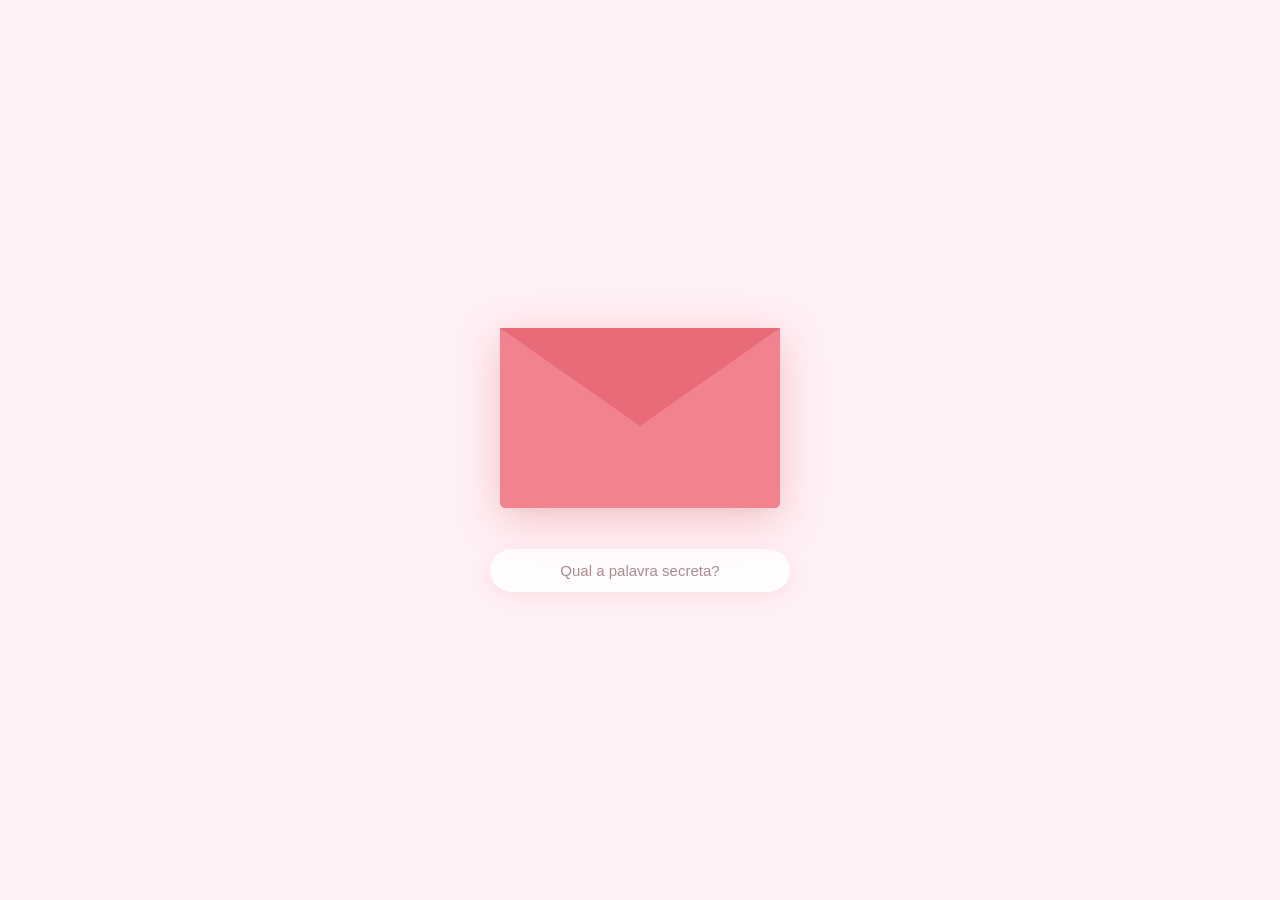
==== index.html @ f7f524a3 "Atualiza conteúdo da mensagem de amor com novas frases" ====
<!DOCTYPE html>
<html lang="en">
  <head>
    <meta charset="UTF-8" />
    <meta name="viewport" content="width=device-width, initial-scale=1" />
    <title>MIMI</title>
    <link rel="preconnect" href="https://fonts.googleapis.com" />
    <link rel="preconnect" href="https://fonts.gstatic.com" crossorigin />
    <link
      href="https://fonts.googleapis.com/css2?family=Dancing+Script:wght@400..700&display=swap"
      rel="stylesheet" />
    <link rel="stylesheet" href="love letter 2.css" />
  </head>
  <body>
    <!-- tiktok meowish -->
    <div class="envlope-wrapper">
      <div id="envelope" class="close">
        <div class="front flap"></div>
        <div class="front pocket"></div>
        <div class="letter">
          <div class="words line1">Para:Meu amor</div>
          <div class="words line2">Você é uma pessoa incrível!</div>
          <div class="words line3">Vai fazer eu sair da dieta</div>
          <div class="words line4">Você tem fotos que eu não tenho!</div>
        </div>
        <div class="hearts">
          <div class="heart a1"></div>
          <div class="heart a2"></div>
          <div class="heart a3"></div>
        </div>
      </div>
    </div>
    <div class="reset">
      <input type="password" id="senha" placeholder="Qual a palavra secreta?" autocomplete="off" />
    </div>

    <script src="https://cdnjs.cloudflare.com/ajax/libs/jquery/3.5.1/jquery.min.js"></script>
    <script src="love letter 2.js"></script>
  </body>
</html>
---- love letter 2.css ----
#envelope {
  position: relative;
  width: 280px;
  height: 180px;
  border-bottom-left-radius: 6px;
  border-bottom-right-radius: 6px;
  margin-left: auto;
  margin-right: auto;
  top: 300px;
  background-color: #e86b79; /* Rosa escuro/cereja claro */
  box-shadow: 0 10px 40px rgba(217, 83, 79, 0.3); /* Sombra mais ampla e suave */
}

.front {
  position: absolute;
  width: 0;
  height: 0;
  z-index: 3;
}

.flap {
  border-left: 140px solid transparent;
  border-right: 140px solid transparent;
  border-bottom: 82px solid transparent;
  /* a little smaller */
  border-top: 98px solid #e86b79; /* Combina com o novo envelope */
  /* a little larger */
  transform-origin: top;
  pointer-events: none;
}

.pocket {
  border-left: 140px solid #f28290; /* Um tom ligeiramente mais claro para profundidade */
  border-right: 140px solid #f28290;
  border-bottom: 90px solid #f28290;
  border-top: 90px solid transparent;
  border-bottom-left-radius: 6px;
  border-bottom-right-radius: 6px;
}

.letter {
  position: relative;
  background-color: #faf8f5; /* Off-white pergaminho suave */
  width: 90%;
  margin-left: auto;
  margin-right: auto;
  height: 90%;
  top: 5%;
  border-radius: 6px;
  box-shadow: 0 4px 15px rgba(0, 0, 0, 0.08);
  font-family: "Dancing Script", cursive;
}

.letter:after {
  content: "";
  position: absolute;
  top: 0;
  bottom: 0;
  left: 0;
  right: 0;
}

.words {
  position: absolute;
  left: 10%;
  width: 80%;
  height: 14%;
  background-color: transparent; /* Removemos o fundo bloco */
  color: #5a3c42; /* Cor cinza/vinho escuro elegante */
  display: flex;
  align-items: center;
  justify-content: center;
  text-align: center;
}

.words.line1 {
  top: 15%;
  font-size: 1.1rem;
  width: 80%; /* Ajustado para centralizar com o texto completo */
  height: auto;
}

.words.line2 {
  top: 35%;
  font-size: 1.2rem;
  height: auto;
}

.words.line3 {
  top: 50%;
  font-size: 1.1rem;
  height: auto;
}

.words.line4 {
  top: 70%;
  font-size: 1.2rem;
  height: auto;
}

.open .flap {
  transform: rotateX(180deg);
  transition: transform 0.4s ease, z-index 0.6s;
  z-index: 1;
}

.close .flap {
  transform: rotateX(0deg);
  transition: transform 0.4s 0.6s ease, z-index 1s;
  z-index: 5;
}

.close .letter {
  transform: translateY(0px);
  transition: transform 0.4s ease, z-index 1s;
  z-index: 1;
}

/* Impede ver o conteúdo da carta enquanto está fechado/trancado */
.close .letter .words,
.locked .letter .words {
  visibility: hidden;
}

.open .letter {
  transform: translateY(-140px);
  transition: transform 0.4s 0.6s ease, z-index 0.6s;
  z-index: 2;
}

.open .letter .words {
  visibility: visible;
}

.hearts {
  position: absolute;
  top: 100px;
  left: 0;
  right: 0;
  z-index: 2;
}

.heart {
  position: absolute;
  bottom: 0;
  right: 10%;
  pointer-events: none;
}

.heart:before,
.heart:after {
  position: absolute;
  content: "";
  left: 50px;
  top: 0;
  width: 50px;
  height: 80px;
  background: #d9534f; /* Deep romantic pink */
  border-radius: 50px 50px 0 0;
  transform: rotate(-45deg);
  transform-origin: 0 100%;
  pointer-events: none;
}

.heart:after {
  left: 0;
  transform: rotate(45deg);
  transform-origin: 100% 100%;
}

.close .heart {
  opacity: 0;
  -webkit-animation: none;
  animation: none;
}

.a1 {
  left: 20%;
  transform: scale(0.6);
  opacity: 1;
  -webkit-animation: slideUp 4s linear 1, sideSway 2s ease-in-out 4 alternate;
  -moz-animation: slideUp 4s linear 1, sideSway 2s ease-in-out 4 alternate;
  -webkit-animation-fill-mode: forwards;
  animation-fill-mode: forwards;
  -webkit-animation-delay: 0.7s;
  animation-delay: 0.7s;
}

.a2 {
  left: 55%;
  transform: scale(1);
  opacity: 1;
  -webkit-animation: slideUp 5s linear 1, sideSway 4s ease-in-out 2 alternate;
  -moz-animation: slideUp 5s linear 1, sideSway 4s ease-in-out 2 alternate;
  -webkit-animation-fill-mode: forwards;
  animation-fill-mode: forwards;
  -webkit-animation-delay: 0.7s;
  animation-delay: 0.7s;
}

.a3 {
  left: 10%;
  transform: scale(0.8);
  opacity: 1;
  -webkit-animation: slideUp 7s linear 1, sideSway 2s ease-in-out 6 alternate;
  -moz-animation: slideUp 7s linear 1, sideSway 2s ease-in-out 6 alternate;
  -webkit-animation-fill-mode: forwards;
  animation-fill-mode: forwards;
  -webkit-animation-delay: 0.7s;
  animation-delay: 0.7s;
}

@-webkit-keyframes slideUp {
  0% {
    top: 0;
  }
  100% {
    top: -600px;
  }
}
@keyframes slideUp {
  0% {
    top: 0;
  }
  100% {
    top: -600px;
  }
}
@-webkit-keyframes sideSway {
  0% {
    margin-left: 0px;
  }
  100% {
    margin-left: 50px;
  }
}
@keyframes sideSway {
  0% {
    margin-left: 0px;
  }
  100% {
    margin-left: 50px;
  }
}
body {
  background-color: #fff0f5; /* Rosa bem clarinho minimalista */
}

.envlope-wrapper {
  height: 380px;
}

.reset {
  text-align: center;
  margin-top: 120px;
}

.reset input#senha {
  display: block;
  margin: 5px auto;
  padding: 12px 24px;
  min-width: 250px;
  border: 1px solid transparent;
  border-radius: 50px; /* Formato pílula */
  color: #722f37; /* Vinho / Bordô */
  font-size: 15px;
  text-align: center;
  outline: none;
  background-color: rgba(255, 255, 255, 0.8);
  box-shadow: 0 4px 15px rgba(217, 83, 79, 0.1);
  transition: all 0.3s ease;
}

.reset input#senha::placeholder {
  color: #a98b90;
}

.reset input#senha:focus {
  background-color: #ffffff;
  box-shadow: 0 6px 20px rgba(217, 83, 79, 0.2);
  transform: translateY(-2px);
}

.reset input#senha.error {
  border: 1px solid #d9534f;
  color: #d9534f;
  background-color: #fff;
}

.reset input#senha:disabled {
  opacity: 0.6;
  cursor: default;
  transform: none;
  box-shadow: none;
}

/* Animação para senha errada */
@keyframes shake {
  0% { transform: translateX(0); }
  25% { transform: translateX(-8px); }
  50% { transform: translateX(8px); }
  75% { transform: translateX(-8px); }
  100% { transform: translateX(0); }
}

.shake {
  animation: shake 0.4s ease-in-out;
}
/* ---------------------------------- */
/* Responsivo: ajustes não destrutivos */
/* ---------------------------------- */
body {
  margin: 0;
  display: flex;
  flex-direction: column;
  min-height: 100vh;
  justify-content: center;
  align-items: center;
}

.envlope-wrapper {
  flex: 0 0 auto;
  display: flex;
  align-items: center;
  justify-content: center;
  padding: 24px;
  height: auto;
}

#envelope {
  top: 0;
}

.reset {
  margin-top: 12px; /* aproximar do envelope */
}

@media (max-width: 480px) {
  .envlope-wrapper {
    padding: 16px;
  }
  #envelope {
    transform: scale(0.85);
    transform-origin: center top;
  }
  .reset {
    margin-top: 12px;
  }
  .words.line2,
  .words.line3,
  .words.line4 {
    font-size: 0.95rem;
  }
  .words.line1 {
    font-size: 0.65rem;
    width: 30%;
  }
}

@media (max-width: 360px) {
  #envelope {
    transform: scale(0.75);
  }
  .words.line2,
  .words.line3,
  .words.line4 {
    font-size: 0.9rem;
  }
}
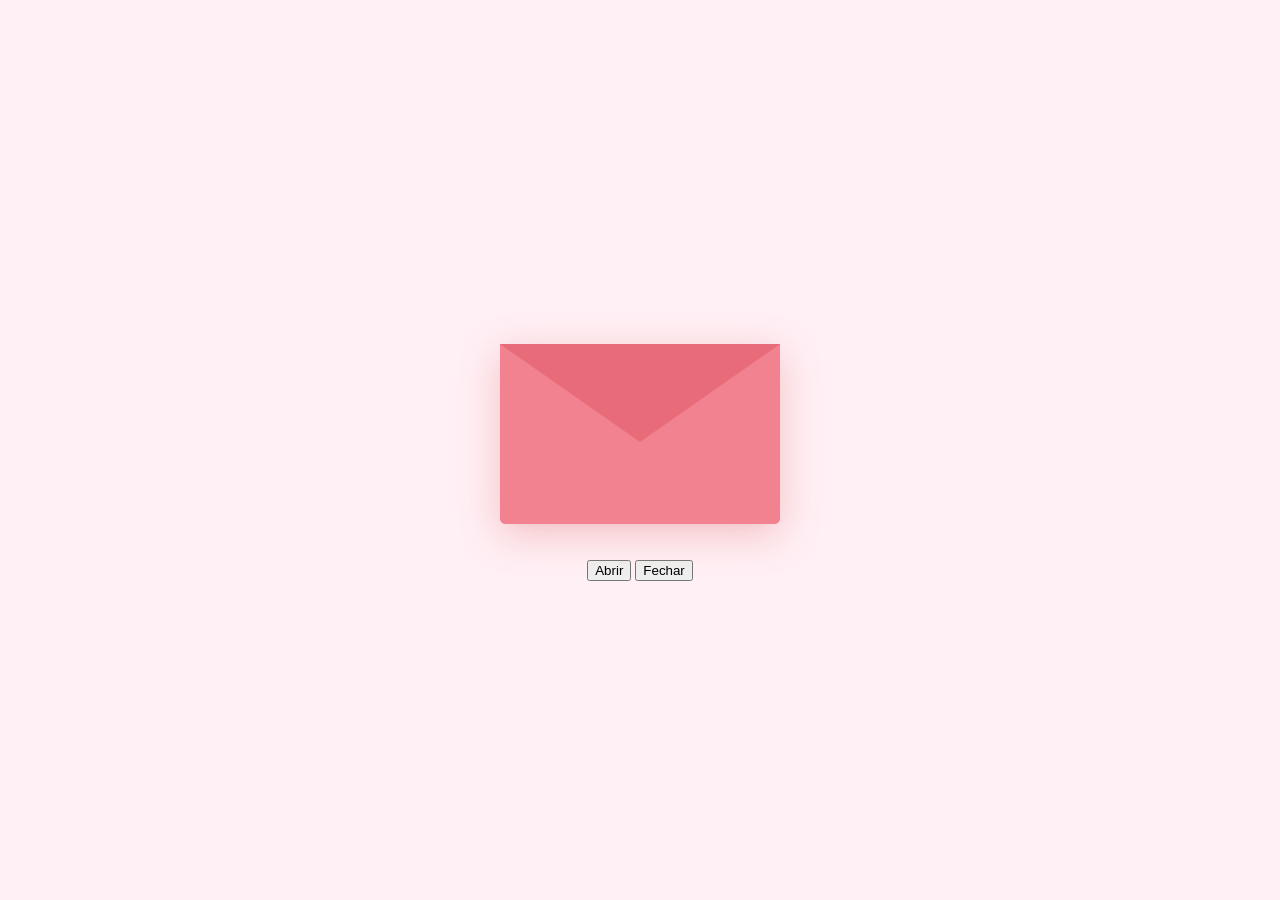
==== commit bab24e7c: "troca titulo da pagina" ====
--- a/index.html
+++ b/index.html
@@ -3,7 +3,7 @@
   <head>
     <meta charset="UTF-8" />
     <meta name="viewport" content="width=device-width, initial-scale=1" />
-    <title>MIMI</title>
+    <title>Meu amor</title>
     <link rel="preconnect" href="https://fonts.googleapis.com" />
     <link rel="preconnect" href="https://fonts.gstatic.com" crossorigin />
     <link
@@ -18,10 +18,10 @@
         <div class="front flap"></div>
         <div class="front pocket"></div>
         <div class="letter">
-          <div class="words line1">Para:Meu amor</div>
-          <div class="words line2">Você é uma pessoa incrível!</div>
-          <div class="words line3">Vai fazer eu sair da dieta</div>
-          <div class="words line4">Você tem fotos que eu não tenho!</div>
+          <div class="words line1">Para:Fiona</div>
+          <div class="words line2">Você é o motivo do meu sorriso</div>
+          <div class="words line3">Você é o motivo do meu estresse</div>
+          <div class="words line4">Você é o motivo do meu amor</div>
         </div>
         <div class="hearts">
           <div class="heart a1"></div>
@@ -31,7 +31,8 @@
       </div>
     </div>
     <div class="reset">
-      <input type="password" id="senha" placeholder="Qual a palavra secreta?" autocomplete="off" />
+      <button id="open">Abrir</button>
+      <button id="reset">Fechar</button>
     </div>
 
     <script src="https://cdnjs.cloudflare.com/ajax/libs/jquery/3.5.1/jquery.min.js"></script>
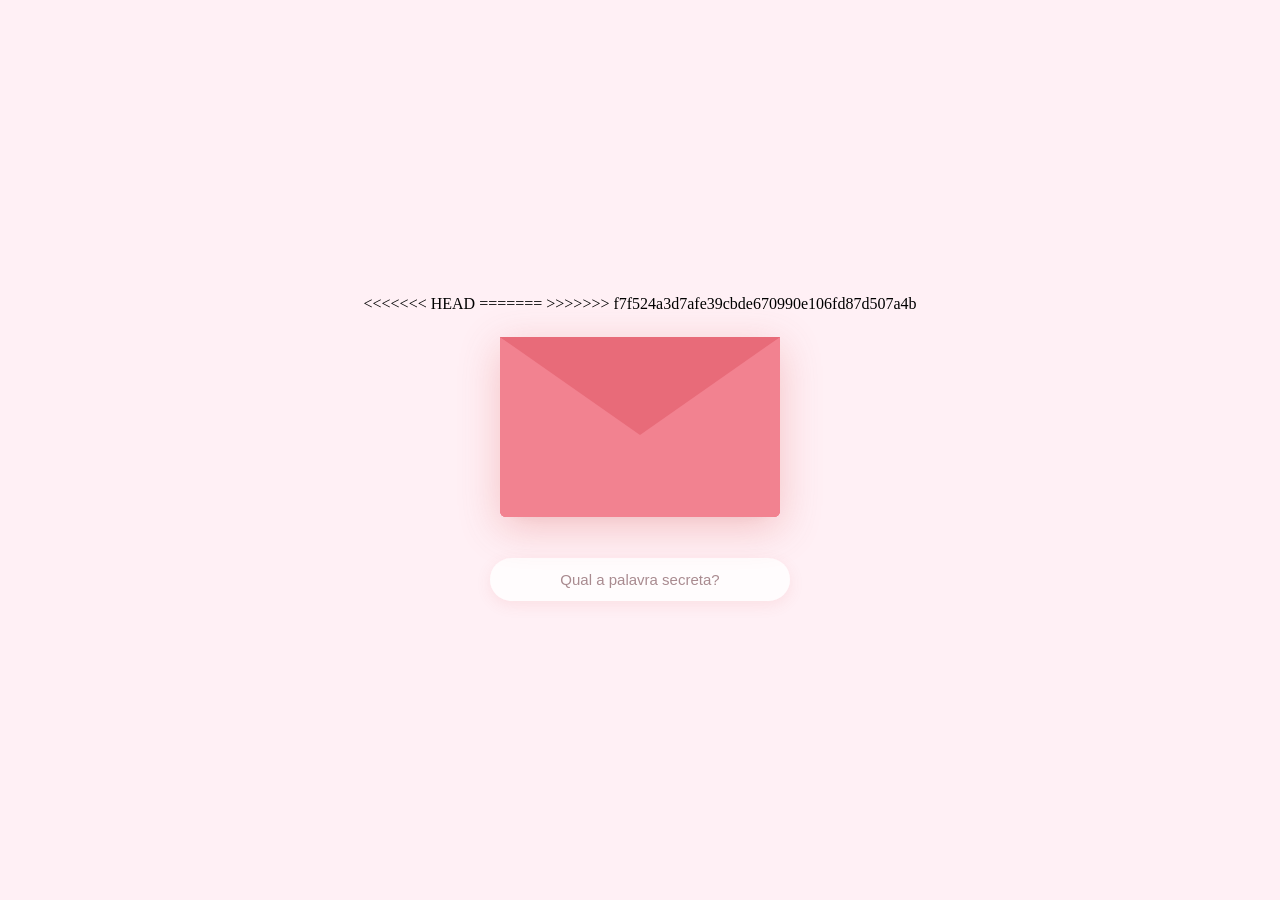
==== commit 13c576c9: "troca titulo da pagina e traz o pull" ====
--- a/index.html
+++ b/index.html
@@ -3,7 +3,11 @@
   <head>
     <meta charset="UTF-8" />
     <meta name="viewport" content="width=device-width, initial-scale=1" />
+<<<<<<< HEAD
     <title>Meu amor</title>
+=======
+    <title>MIMI</title>
+>>>>>>> f7f524a3d7afe39cbde670990e106fd87d507a4b
     <link rel="preconnect" href="https://fonts.googleapis.com" />
     <link rel="preconnect" href="https://fonts.gstatic.com" crossorigin />
     <link
@@ -18,10 +22,10 @@
         <div class="front flap"></div>
         <div class="front pocket"></div>
         <div class="letter">
-          <div class="words line1">Para:Fiona</div>
-          <div class="words line2">Você é o motivo do meu sorriso</div>
-          <div class="words line3">Você é o motivo do meu estresse</div>
-          <div class="words line4">Você é o motivo do meu amor</div>
+          <div class="words line1">Para:Meu amor</div>
+          <div class="words line2">Você é uma pessoa incrível!</div>
+          <div class="words line3">Vai fazer eu sair da dieta</div>
+          <div class="words line4">Você tem fotos que eu não tenho!</div>
         </div>
         <div class="hearts">
           <div class="heart a1"></div>
@@ -31,8 +35,7 @@
       </div>
     </div>
     <div class="reset">
-      <button id="open">Abrir</button>
-      <button id="reset">Fechar</button>
+      <input type="password" id="senha" placeholder="Qual a palavra secreta?" autocomplete="off" />
     </div>
 
     <script src="https://cdnjs.cloudflare.com/ajax/libs/jquery/3.5.1/jquery.min.js"></script>
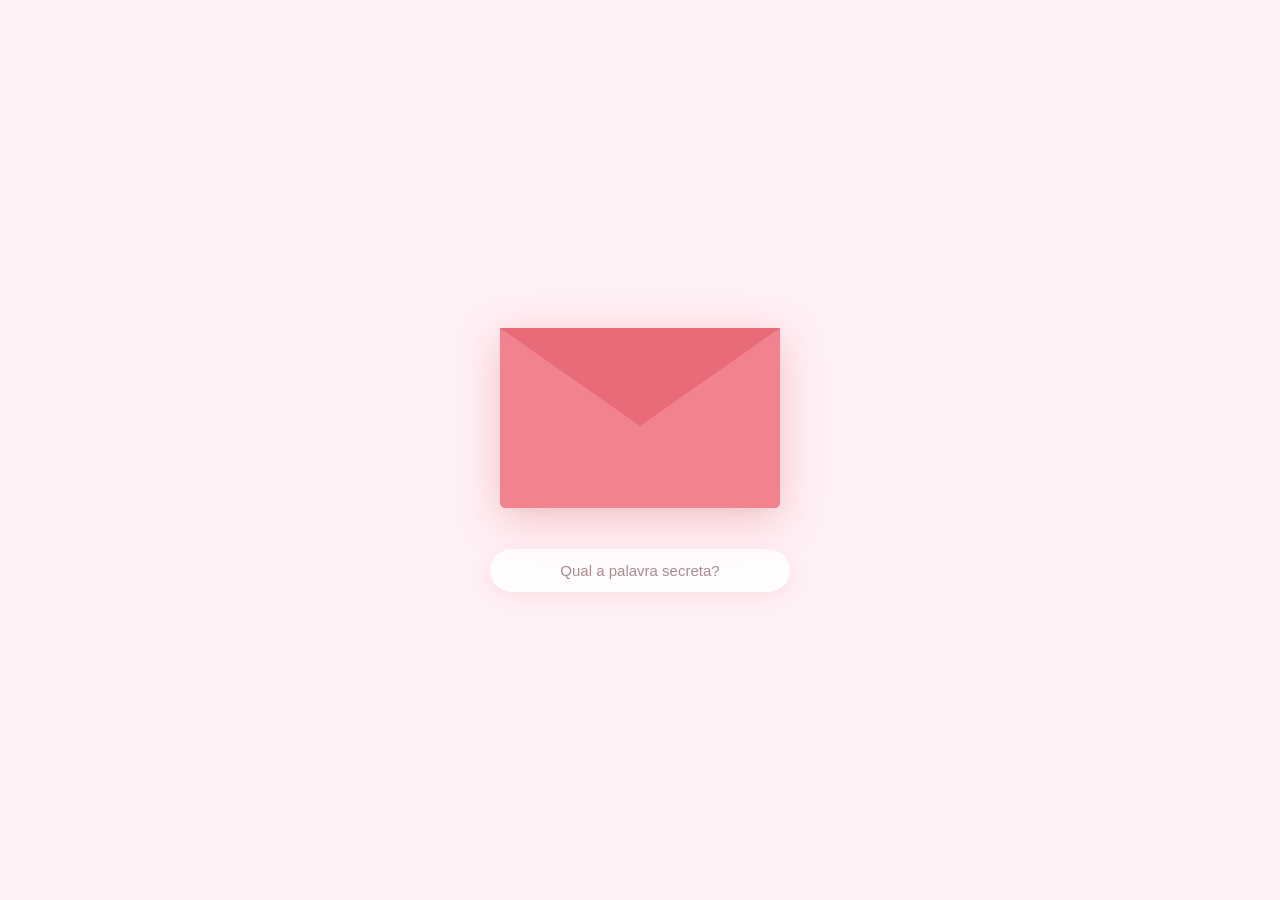
==== commit c8c85966: "troca titulo" ====
--- a/index.html
+++ b/index.html
@@ -3,11 +3,7 @@
   <head>
     <meta charset="UTF-8" />
     <meta name="viewport" content="width=device-width, initial-scale=1" />
-<<<<<<< HEAD
-    <title>Meu amor</title>
-=======
     <title>MIMI</title>
->>>>>>> f7f524a3d7afe39cbde670990e106fd87d507a4b
     <link rel="preconnect" href="https://fonts.googleapis.com" />
     <link rel="preconnect" href="https://fonts.gstatic.com" crossorigin />
     <link
